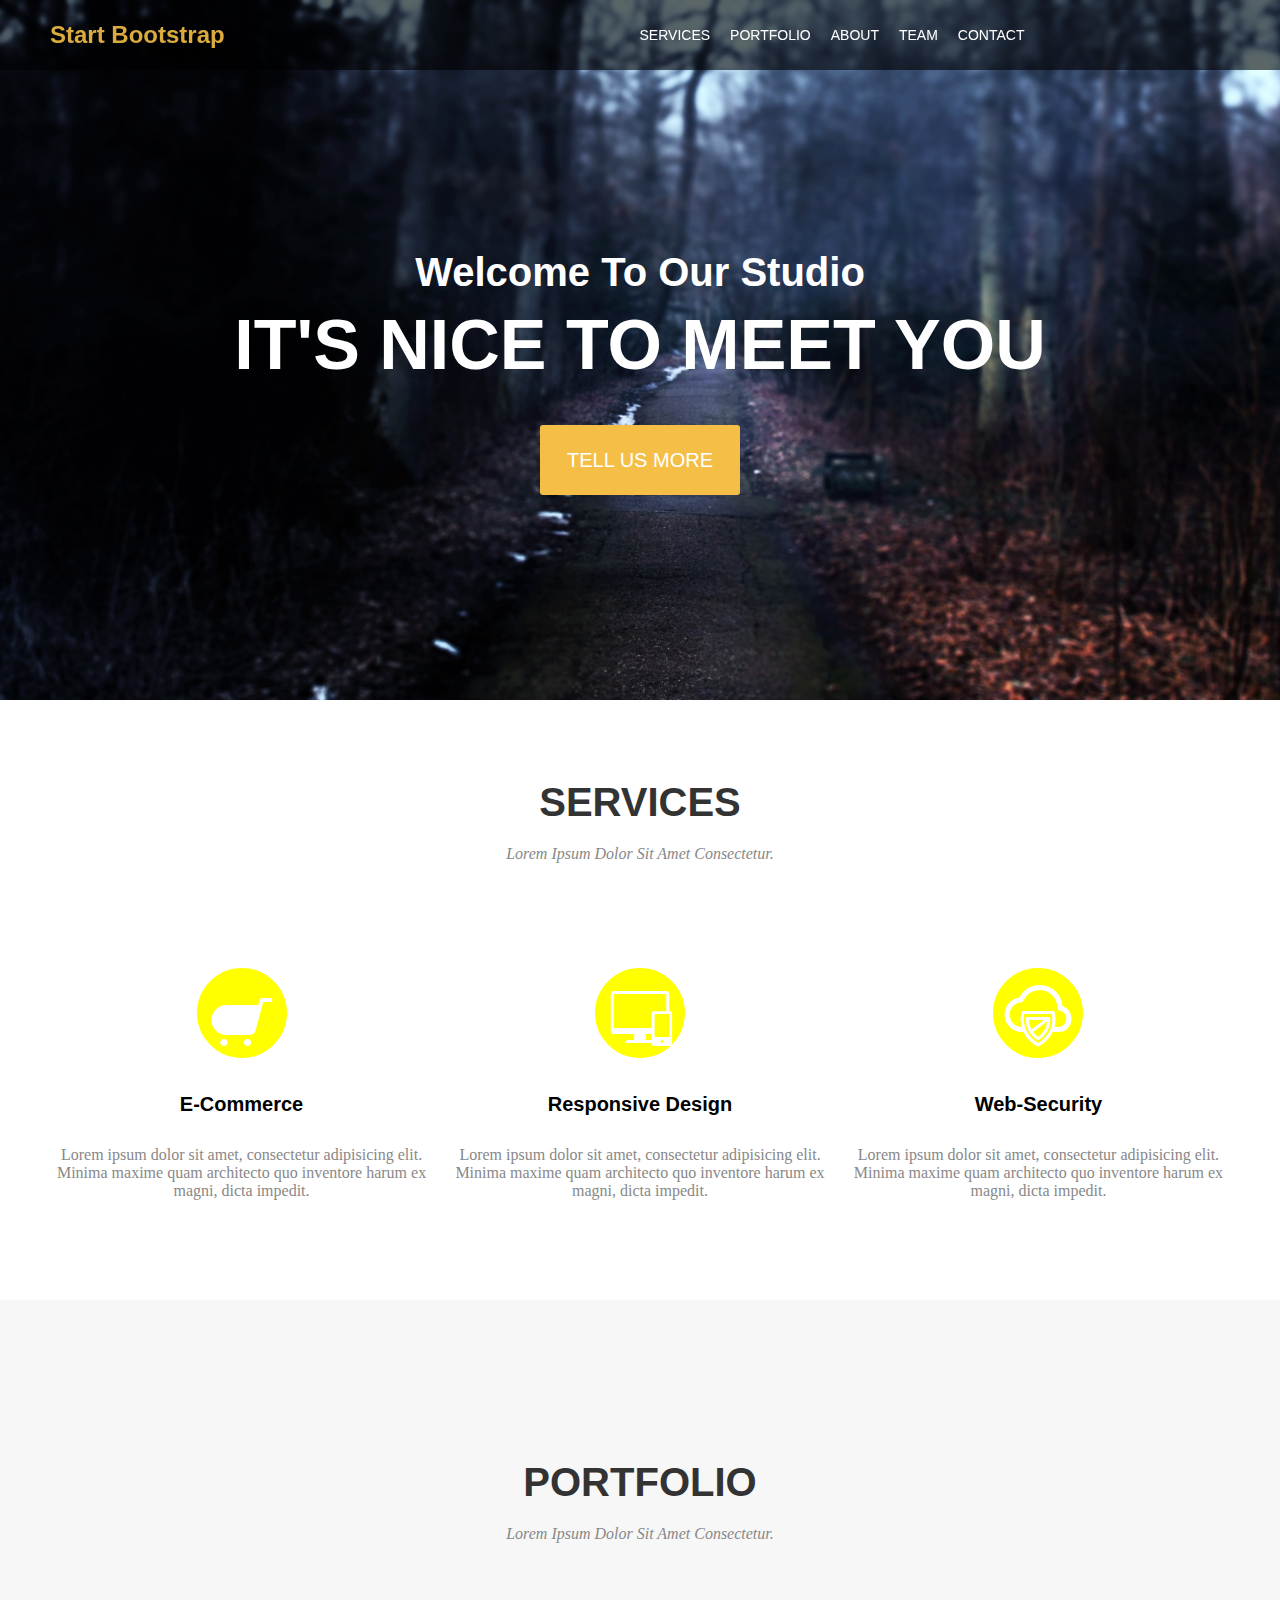
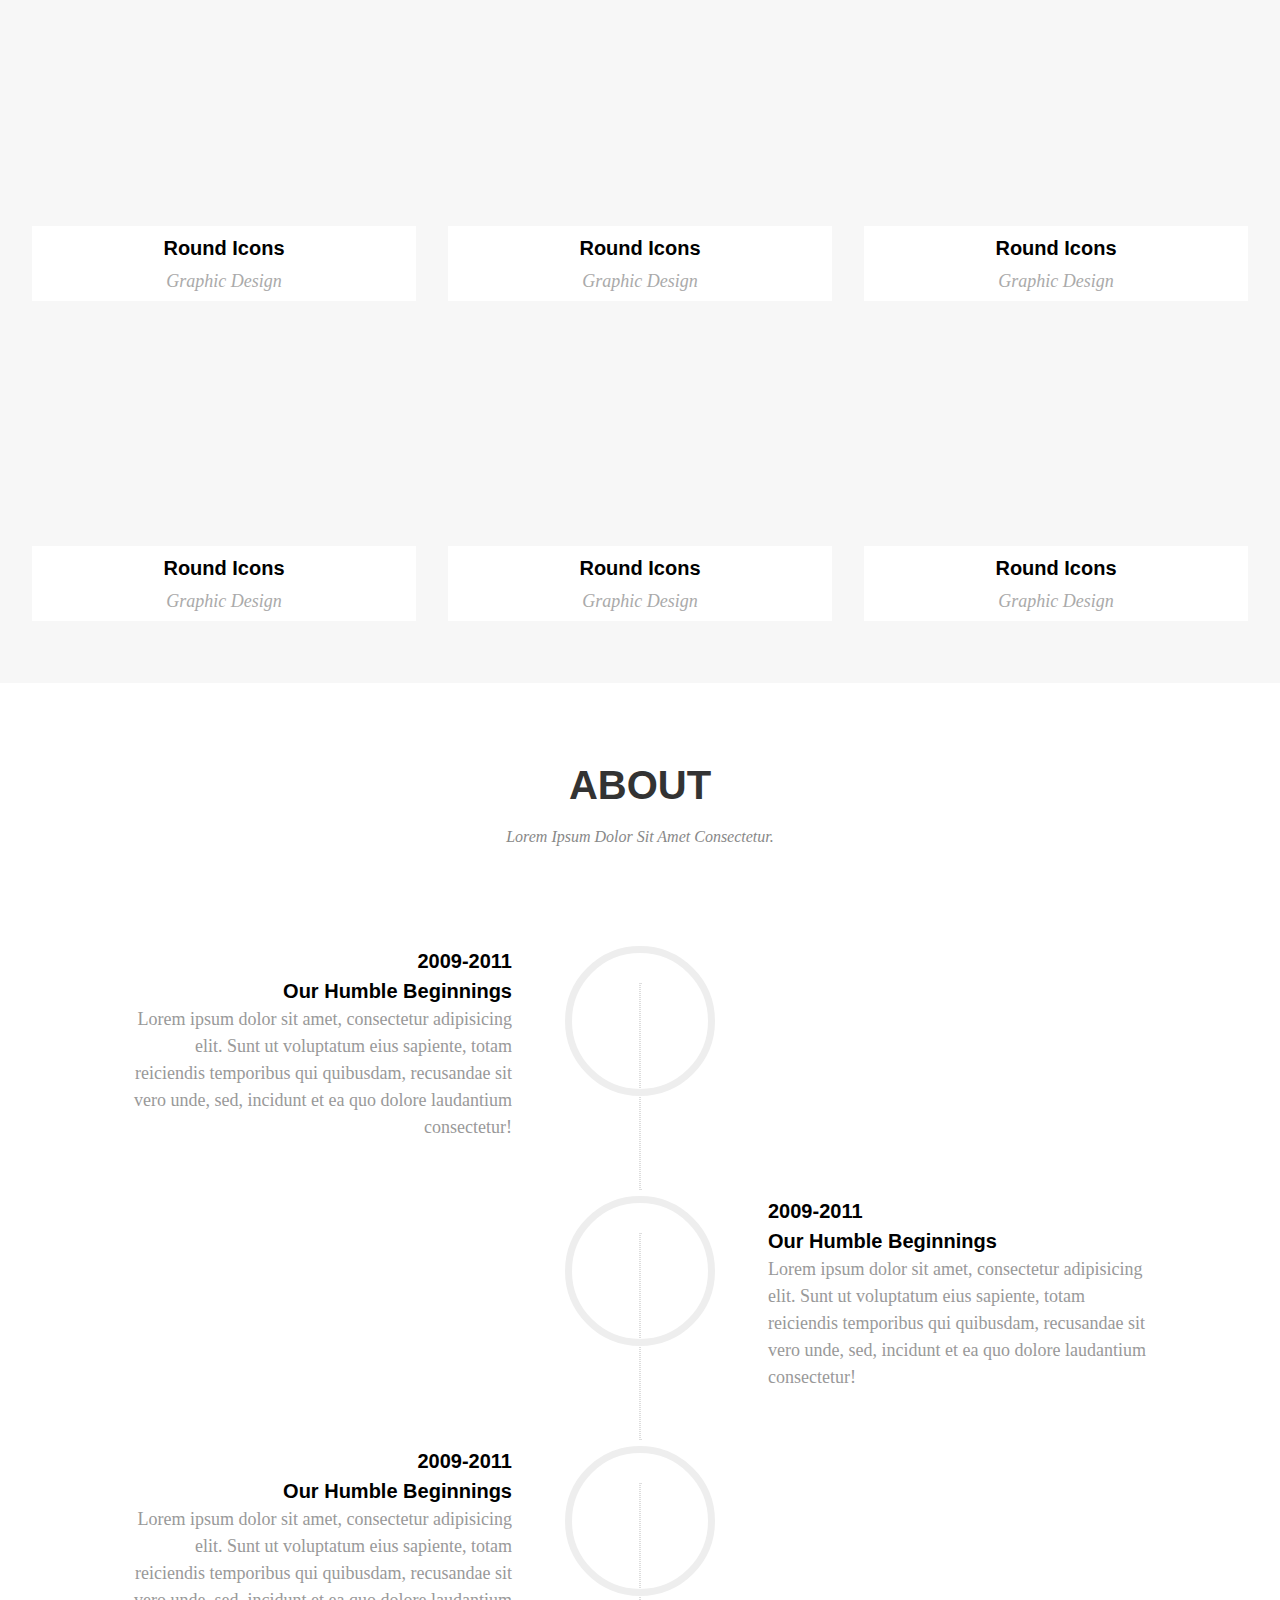
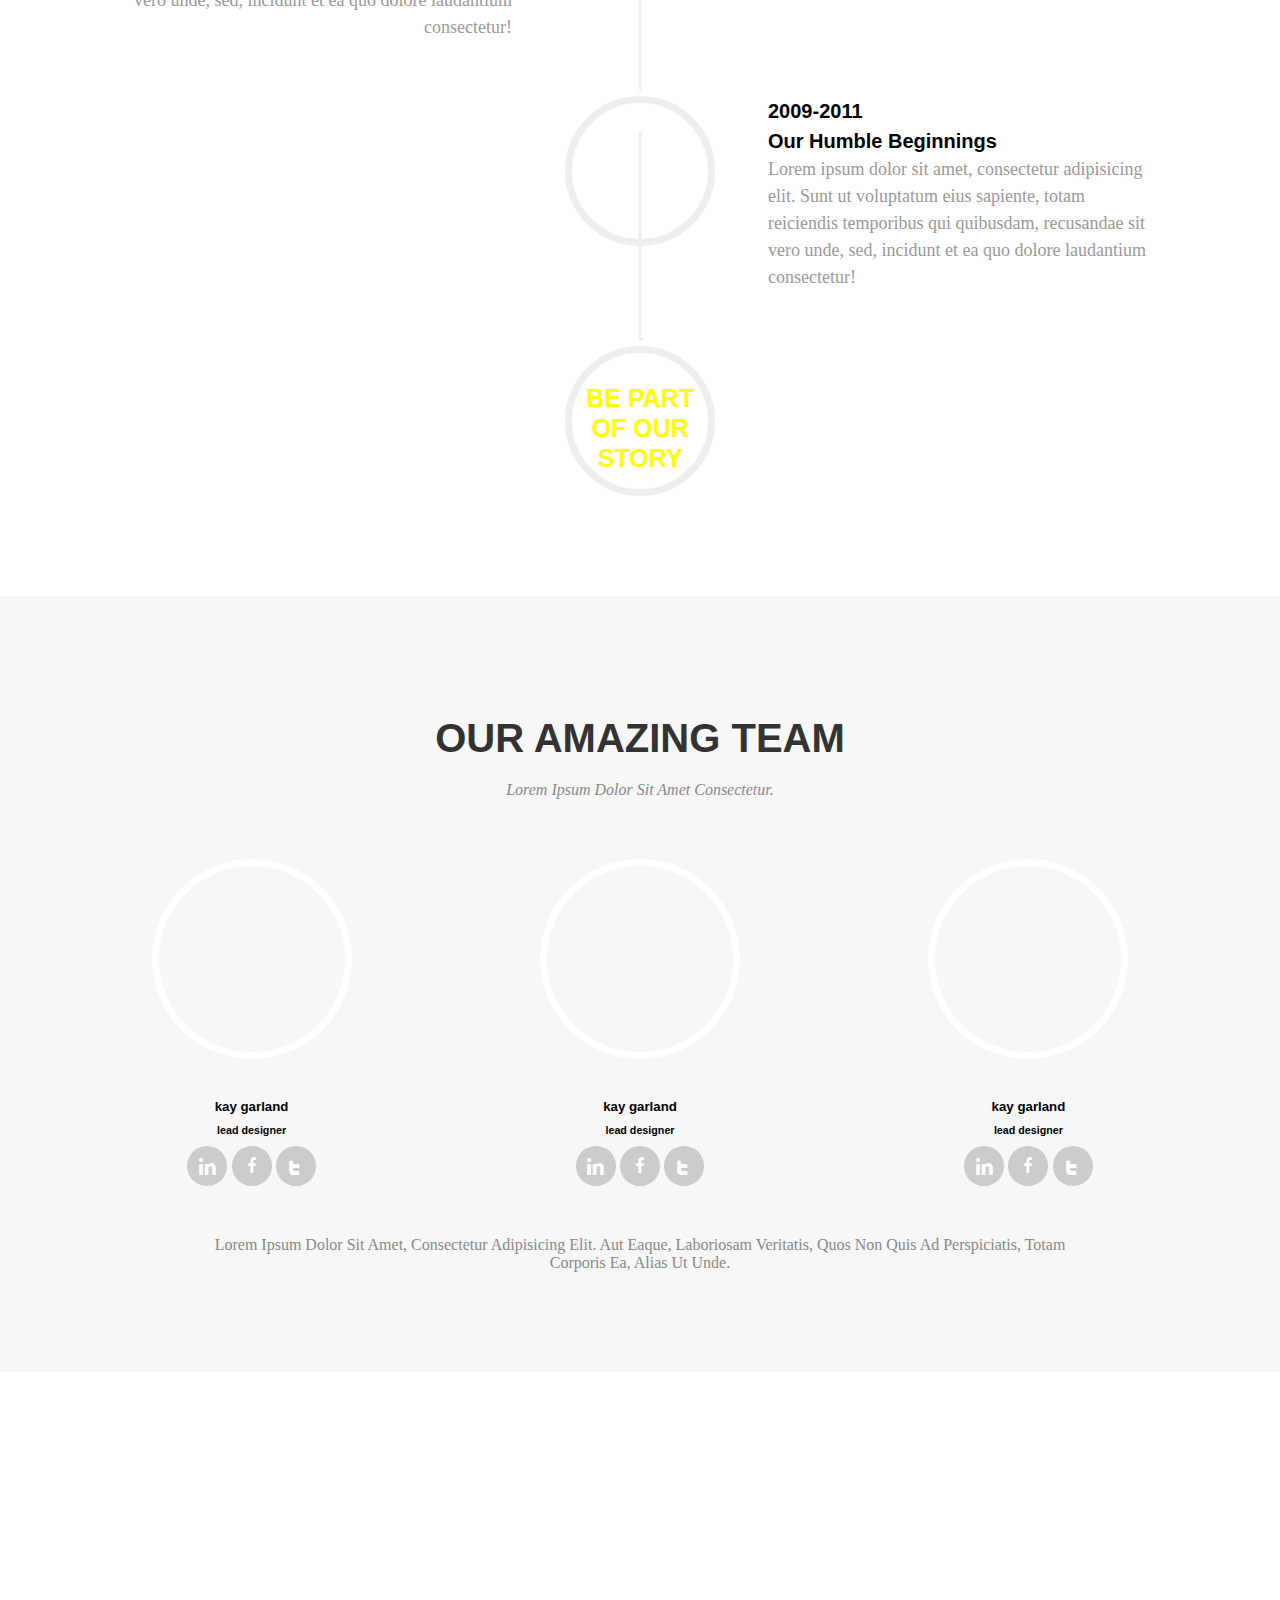
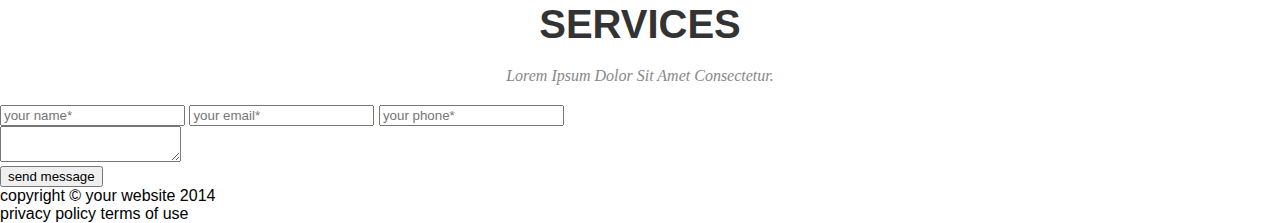
==== tasks/enterprise.html @ 8d8ec429 "portfolio" ====
<!DOCTYPE html>
<html>
<head>
  <meta charset="utf-8">
  <title>Enterprise practise</title>
  <link rel="stylesheet" type="text/css" href="enterprise.css">
  <link rel="stylesheet" type="text/css" href="font-icon/iconfont.css">
</head>
<body>
	<div id="wrap">
		<nav>
			<h3>Start Bootstrap</h3>
			<ul>
				<li><a href="#">services</a></li>
				<li><a href="#">portfolio</a></li>
				<li><a href="#">about</a></li>
				<li><a href="#">team</a></li>
				<li><a href="#">contact</a></li>
			</ul>
		</nav>
		<section class="banner">
			<h3>welcome to our studio</h3>
			<h2>it's nice to meet you</h2>
			<button>tell us more</button>
		</section>
		<section class="service">
			<h2>services</h2>
			<h5>Lorem ipsum dolor sit amet consectetur.</h5>
			<ul>
				<li class="e-commerce">
					<div class="icon"> <i class="iconfont icon-gouwu"></i> </div>
					<h4>e-commerce</h4>
					<p>Lorem ipsum dolor sit amet, consectetur adipisicing elit. Minima maxime quam architecto quo inventore harum ex magni, dicta impedit.</p>
				</li>
				<li class="responsive">
					<div class="icon"> <i class="iconfont icon-xiangyingshi"></i> </div>
					<h4>responsive design</h4>
					<p>Lorem ipsum dolor sit amet, consectetur adipisicing elit. Minima maxime quam architecto quo inventore harum ex magni, dicta impedit.</p>
				</li>
				<li class="security">
					<div class="icon"> <i class="iconfont icon-wangluoanquan"></i> </div>
					<h4>web-security</h4>
					<p>Lorem ipsum dolor sit amet, consectetur adipisicing elit. Minima maxime quam architecto quo inventore harum ex magni, dicta impedit.</p>
				</li>
			</ul>
		</section>
		<section class="portfolio clearfix">
			<h2>portfolio</h2>
			<h5>Lorem ipsum dolor sit amet consectetur.</h5>
			<ul class="show">
				<li>
					<div class="portfolio-cover"><span>+</span></div>
					<img src="">
					<h5>round icons</h5>
					<p>graphic design</p>
				</li>
				<li>
					<div class="portfolio-cover">+</div>
					<img src="">
					<h5>round icons</h5>
					<p>graphic design</p>
				</li>
				<li>
					<div class="portfolio-cover">+</div>
					<img src="">
					<h5>round icons</h5>
					<p>graphic design</p>
				</li>
				<li>
					<div class="portfolio-cover">+</div>
					<img src="">
					<h5>round icons</h5>
					<p>graphic design</p>
				</li>
				<li>
					<div class="portfolio-cover">+</div>
					<img src="">
					<h5>round icons</h5>
					<p>graphic design</p>
				</li>
				<li>
					<div class="portfolio-cover">+</div>
					<img src="">
					<h5>round icons</h5>
					<p>graphic design</p>
				</li>
			</ul>
		</section>
		<section class="about">
			<h2>about</h2>
			<h5>Lorem ipsum dolor sit amet consectetur.</h5>
			<ul>
				<li>
					<div class="picture"></div>
					<article>
						<h5>2009-2011<br>our humble beginnings</h5>
						<p>Lorem ipsum dolor sit amet, consectetur adipisicing elit. Sunt ut voluptatum eius sapiente, totam reiciendis temporibus qui quibusdam, recusandae sit vero unde, sed, incidunt et ea quo dolore laudantium consectetur!</p>
					</article>
				</li>
				<li>
					<div class="picture"></div>
					<article>
						<h5>2009-2011<br>our humble beginnings</h5>
						<p>Lorem ipsum dolor sit amet, consectetur adipisicing elit. Sunt ut voluptatum eius sapiente, totam reiciendis temporibus qui quibusdam, recusandae sit vero unde, sed, incidunt et ea quo dolore laudantium consectetur!</p>
					</article>
				</li>
				<li>
					<div class="picture"></div>
					<article>
						<h5>2009-2011<br>our humble beginnings</h5>
						<p>Lorem ipsum dolor sit amet, consectetur adipisicing elit. Sunt ut voluptatum eius sapiente, totam reiciendis temporibus qui quibusdam, recusandae sit vero unde, sed, incidunt et ea quo dolore laudantium consectetur!</p>
					</article>
				</li>
				<li>
					<div class="picture"></div>
					<article>
						<h5>2009-2011<br>our humble beginnings</h5>
						<p>Lorem ipsum dolor sit amet, consectetur adipisicing elit. Sunt ut voluptatum eius sapiente, totam reiciendis temporibus qui quibusdam, recusandae sit vero unde, sed, incidunt et ea quo dolore laudantium consectetur!</p>
					</article>
				</li>
				<li>
					<div class="picture"></div>
				</li>
			</ul>
		</section>
		<section class="team">
			<h2>our amazing team</h2>
			<h5>Lorem ipsum dolor sit amet consectetur.</h5>
			<ul>
				<li>
					<div class="team-pic"></div>
					<h5>kay garland</h5>
					<h6>lead designer</h6>
					<ul>
						<li><i class="iconfont icon-linkedin"></i></li>
						<li><i class="iconfont icon-facebook"></i></li>
						<li><i class="iconfont icon-twitter"></i></li>
					</ul>
				</li>
				<li>
					<div class="team-pic"></div>
					<h5>kay garland</h5>
					<h6>lead designer</h6>
					<ul>
						<li><i class="iconfont icon-linkedin"></i></li>
						<li><i class="iconfont icon-facebook"></i></li>
						<li><i class="iconfont icon-twitter"></i></li>
					</ul>
				</li>
				<li>
					<div class="team-pic"></div>
					<h5>kay garland</h5>
					<h6>lead designer</h6>
					<ul>
						<li><i class="iconfont icon-linkedin"></i></li>
						<li><i class="iconfont icon-facebook"></i></li>
						<li><i class="iconfont icon-twitter"></i></li>
					</ul>
				</li>
			</ul>
			<p>Lorem ipsum dolor sit amet, consectetur adipisicing elit. Aut eaque, laboriosam veritatis, quos non quis ad perspiciatis, totam corporis ea, alias ut unde.</p>
		</section>
		<section class="company">
			<ul>
				<a href="#"></a>
				<a href="#"></a>
				<a href="#"></a>
				<a href="#"></a>
			</ul>
		</section>
		<section class="contact">
			<h2>services</h2>
			<h5>Lorem ipsum dolor sit amet consectetur.</h5>
			<form action="#" method="post">
				<div class="info">
					<input type="text" name="name" placeholder="your name*">
					<input type="text" name="email" placeholder="your email*">
					<input type="text" name="phone" placeholder="your phone*">
				</div>
				<div class="message">
					<textarea name="message" rows="" column=""></textarea>
				</div>
				<input type="submit" name="submit" value="send message">
			</form>
		</section>
		<footer>
			<ul>
				<li>copyright © your website 2014</li>
				<li>
					<ul>
						<li> <i></i> </li>
						<li> <i></i> </li>
						<li> <i></i> </li>
					</ul>
				</li>
				<li>privacy policy terms of use</li>
			</ul>
		</footer>
	</div>
</body>
</html>
---- tasks/enterprise.css ----
html,body,h1,h2,h3,h4,h5,h6,p,ul,ol,li {
	margin: 0;
	padding: 0;
	font-family: din,interstate,'Akzidenz Grotesk',arial;
}
ul,ol,li {
	list-style: none;
}
* {
	box-sizing: border-box;
}
*::selection {
	background: #fed136;
}
a {
	text-decoration: none;
}
.clearfix:after {
	content: "";
	display: block;
	clear: both;
}
#wrap {
	overflow: auto;
	min-width: 800px;
	width: 100%;
}
nav {
	position: fixed;
	z-index: 10;
	top: 0;
	left: 0;
	width: 100%;
	height: 70px;
	background: rgba(0,0,0,0.6);
}
nav:after {
	content: '';
	display: block;
	clear: both;
}
nav>ul>li {
	display: inline-block;
	margin: 0 10px;
	line-height: 70px;
	font-size: 14px;
	color: white;
	text-transform: uppercase;
}
nav>ul>li>a {
	color: white;
}
nav>ul>li>a:hover {
	color: yellow;
}
nav>h3 {
	width: 30%;
	float: left;
	padding-left: 50px;
	font-size: 24px;
	line-height: 70px;
	color: #ffb615;
	cursor: pointer;
}
nav>h3:hover {
	color: #dcab3e;
}
nav>ul {
	float: right;
	width: 70%;
	font-size: 0;
	text-align: center;
}
.banner {
	overflow: hidden;
	text-align: center;
	height: 700px;
	background: black url(images/banner.jpg) no-repeat;
	background-size: cover;
}
section>h3 {
	margin-left: auto;
	margin-right: auto;
	font-size: 40px;
	text-align: center;
}
.banner>h3 {
	margin-top: 250px;
	color: white;
	text-transform: capitalize;
}
.banner>h2 {
	margin: 10px auto;
	color: white;
	font-size: 70px;
	text-align: center;
	text-transform: uppercase;
}
.banner>button {
	text-align: center;
	background: #f5bf47;
	width: 200px;
	height: 70px;
	margin-top: 30px;
	font-size: 20px;
	text-transform: uppercase;
	color: white;
	border: 1px solid transparent;
	border-radius: 3px;
	outline: none;
	cursor: pointer;
}
.banner>button:hover {
	background: #dcab3e;
}
.service {
	padding: 50px;
}
section>h2 {
	color: #333;
	margin: 80px auto 0;
	text-transform: uppercase;
	text-align: center;
	font-size: 40px;
	font-weight: bolder;
}
section>h5 {
	color: #888;
	margin: 20px auto;
	text-transform: capitalize;
	text-align: center;
	font-size: 16px;
	font-weight: normal;
	font-style: italic;
	font-family: Charter,serif;
}
.service {
	padding: 0 0 80px 0;
}
.service>ul {
	margin-top: 100px;
	text-align: center;
}
.service>ul>li {
	display: inline-block;
	width: 30%;
	margin: 0 5px;
}
.service>ul>li>.icon {
	text-align: center;
	margin: 0 auto;
	width: 100px;
	height: 100px;
	border: 5px solid white;
	border-radius: 50%;
	background: yellow;
}
.service>ul i {
	color: white;
	font-size: 70px;
	line-height: 100px;
}
.service>ul h4 {
	margin: 30px auto;
	text-transform: capitalize;
	font-size: 20px;
}
.service>ul p {
	color: #888;
	margin: 20px auto;
	text-align: center;
	font-size: 16px;
	font-weight: normal;
	font-family: Charter,serif;
}
.portfolio {
	padding: 80px 0;
	background: #f7f7f7;
}
.portfolio>ul>li {
	float: left;
	width: 30%;
	margin: 20px 0 0 2.5%;
	height: 300px;
	background: url(http://i1.piimg.com/567571/091d223c789bf6eb.jpg);
	background-position: center center;
}
.portfolio>ul>li:nth-child(2) {
	background: url(http://p1.bpimg.com/567571/1f3a373304e924d3.jpg);
	background-position: center center;
}
.portfolio>ul>li:nth-child(3) {
	background: url(http://p1.bpimg.com/567571/71f2a4294dce3ac8.jpg);
	background-position: center center;
}
.portfolio>ul>li:nth-child(4) {
	background: url(http://p1.bpimg.com/567571/2958dcdd3696be39.jpg);
	background-position: center center;
}
.portfolio>ul>li:nth-child(5) {
	background: url(http://i1.piimg.com/567571/fe4974183e73fe0b.jpg);
	background-position: center center;
}
.portfolio>ul>li:nth-child(6) {
	background: url(http://p1.bpimg.com/567571/ca6c87d18aa2ff9b.jpg);
	background-position: center center;
}

.portfolio>ul h5 {
	clear: both;
}
.portfolio .portfolio-cover {
	width: 100%;
	height: 75%;
	background: rgba(254,209,54,0);
	color: transparent;
	font-size: 100px;
	text-align: center;
	line-height: 225px;
	cursor: pointer;
	transition: .5s all ease;
}
.portfolio>ul>li>h5 {
	font-size: 20px;
	height: 15%;
	line-height: 45px;
	text-transform: capitalize;
	font-weight: bold;
	text-align: center;
	background: white;
}
.portfolio>ul>li>p {
	height: 10%;
	text-align: center;
	color: #aaa;
	font-family: serif;
	font-size: 18px;
	font-style: italic;
	text-transform: capitalize;
	background: white;
}
.portfolio .portfolio-cover:hover {
	background: rgba(254,209,54,.9);
	color: white;
}
.about>ul>li>.picture {
	padding: 30px 0;
	text-align: center;
	width: 150px;
	height: 150px;
	margin: 0 auto;
	background: url(http://i1.piimg.com/567571/3085c9740f2caed6.jpg);
	background-position: center center;
	border: 7px solid #eee;
	border-radius: 50%;
}
.about>ul>li>.picture:after {
	position: relative;
	content: "";
	display: inline-block;
	width: 0;
	z-index: -1;
	height: 270%;
	border: 1px dotted #ddd;
}
.about>ul>li:last-child>.picture:after {
	content: "be part of our story";
	display: inline-block;
	text-transform: uppercase;
	font-size: 25px;
	font-weight: bold;
	line-height: 30px;
	color: yellow;
	width: 100%;
	z-index: 9;
	height: 100%;
	border: none;
}
.about>ul>li {
	position: relative;
	margin: 100px 0;
}
.about>ul>li:nth-child(2n)>article {
	position: absolute;
	width: 30%;
	top: 0;
	left: 60%;
}
.about>ul>li:nth-child(2n) {
	text-align: left;
}
.about>ul>li>article>h5 {
	font-size: 20px;
	line-height: 1.5;
	text-transform: capitalize;
}
.about>ul>li>article>p {
	font-size: 18px;
	line-height: 1.5;
	color: #999;
	font-family: serif;
}
.about>ul>li:nth-child(2n-1) {
	text-align: right;
}
.about>ul>li:nth-child(2n-1)>article {
	position: absolute;
	width: 30%;
	top: 0;
	right: 60%;
}
.team {
	overflow: hidden;
	background: #f7f7f7;
	padding-top: 40px;
	text-align: center;
}
.team>ul>li>h5,
.team>ul>li>h6,
.team>ul>li>ul {
	margin: 10px auto;
	text-align: center;
}
.team>ul>li>ul>li {
	display: inline-block;
	color: white;
	width: 40px;
	height: 40px;
	background: #ccc;
	border-radius: 50%;
	font-size: 20px;
	line-height: 40px;
	cursor: pointer;
	transition: .2s all ease;
}
.team>ul>li>ul>li:hover {	
	background: yellow;
}
.team>ul>li {
	display: inline-block;
	width: 30%;
}
.team-pic {
	margin: 40px auto;
	background: url(http://p1.bpimg.com/567571/6270a37fd17c8a31.jpg);
	background-position: center top;
	background-size: contain;
	width: 200px;
	height: 200px;
	border-radius: 50%;
	border: 7px solid white;
}
.team>p {
	width: 70%;
	margin:40px auto 100px auto;
	color: #888;
	text-transform: capitalize;
	text-align: center;
	font-size: 16px;
	font-weight: normal;
	font-family: Charter,serif;
}
.company>ul {
	margin-top: 20px;
	text-align: center;
	font-size: 0;
}
.company a {
	display: inline-block;
	margin: 0 10px;
	width: 20%;
	height: 130px;
	opacity: 0.4;
	transition: .3s all ease;
}
.company a:hover {
	opacity: 0.8;
}
.company a:nth-child(1) {
	background: url(http://p1.bpimg.com/567571/efe3173a964461db.png);
	background-position: center center;
	background-size: cover;
}
.company a:nth-child(2) {
	background: url(http://i1.piimg.com/567571/adce980d40483200.png);
	background-position: center center;
	background-size: cover;
}
.company a:nth-child(3) {
	background: url(http://i1.piimg.com/567571/49dcd33dbef723aa.png);
	background-position: center center;
	background-size: cover;
}
.company a:nth-child(4) {
	background: url(http://i1.piimg.com/567571/182e4636ac100978.png);
	background-position: center center;
	background-size: cover;
}
---- tasks/font-icon/iconfont.css ----
@font-face {font-family: "iconfont";
  src: url('iconfont.eot?t=1487499592651'); /* IE9*/
  src: url('iconfont.eot?t=1487499592651#iefix') format('embedded-opentype'), /* IE6-IE8 */
  url('iconfont.woff?t=1487499592651') format('woff'), /* chrome, firefox */
  url('iconfont.ttf?t=1487499592651') format('truetype'), /* chrome, firefox, opera, Safari, Android, iOS 4.2+*/
  url('iconfont.svg?t=1487499592651#iconfont') format('svg'); /* iOS 4.1- */
}

.iconfont {
  font-family:"iconfont" !important;
  font-size:16px;
  font-style:normal;
  -webkit-font-smoothing: antialiased;
  -moz-osx-font-smoothing: grayscale;
}

.icon-twitter:before { content: "\e618"; }

.icon-gouwu:before { content: "\e66d"; }

.icon-wangluoanquan:before { content: "\e788"; }

.icon-facebook:before { content: "\e6e0"; }

.icon-linkedin:before { content: "\e784"; }

.icon-xiangyingshi:before { content: "\e62b"; }
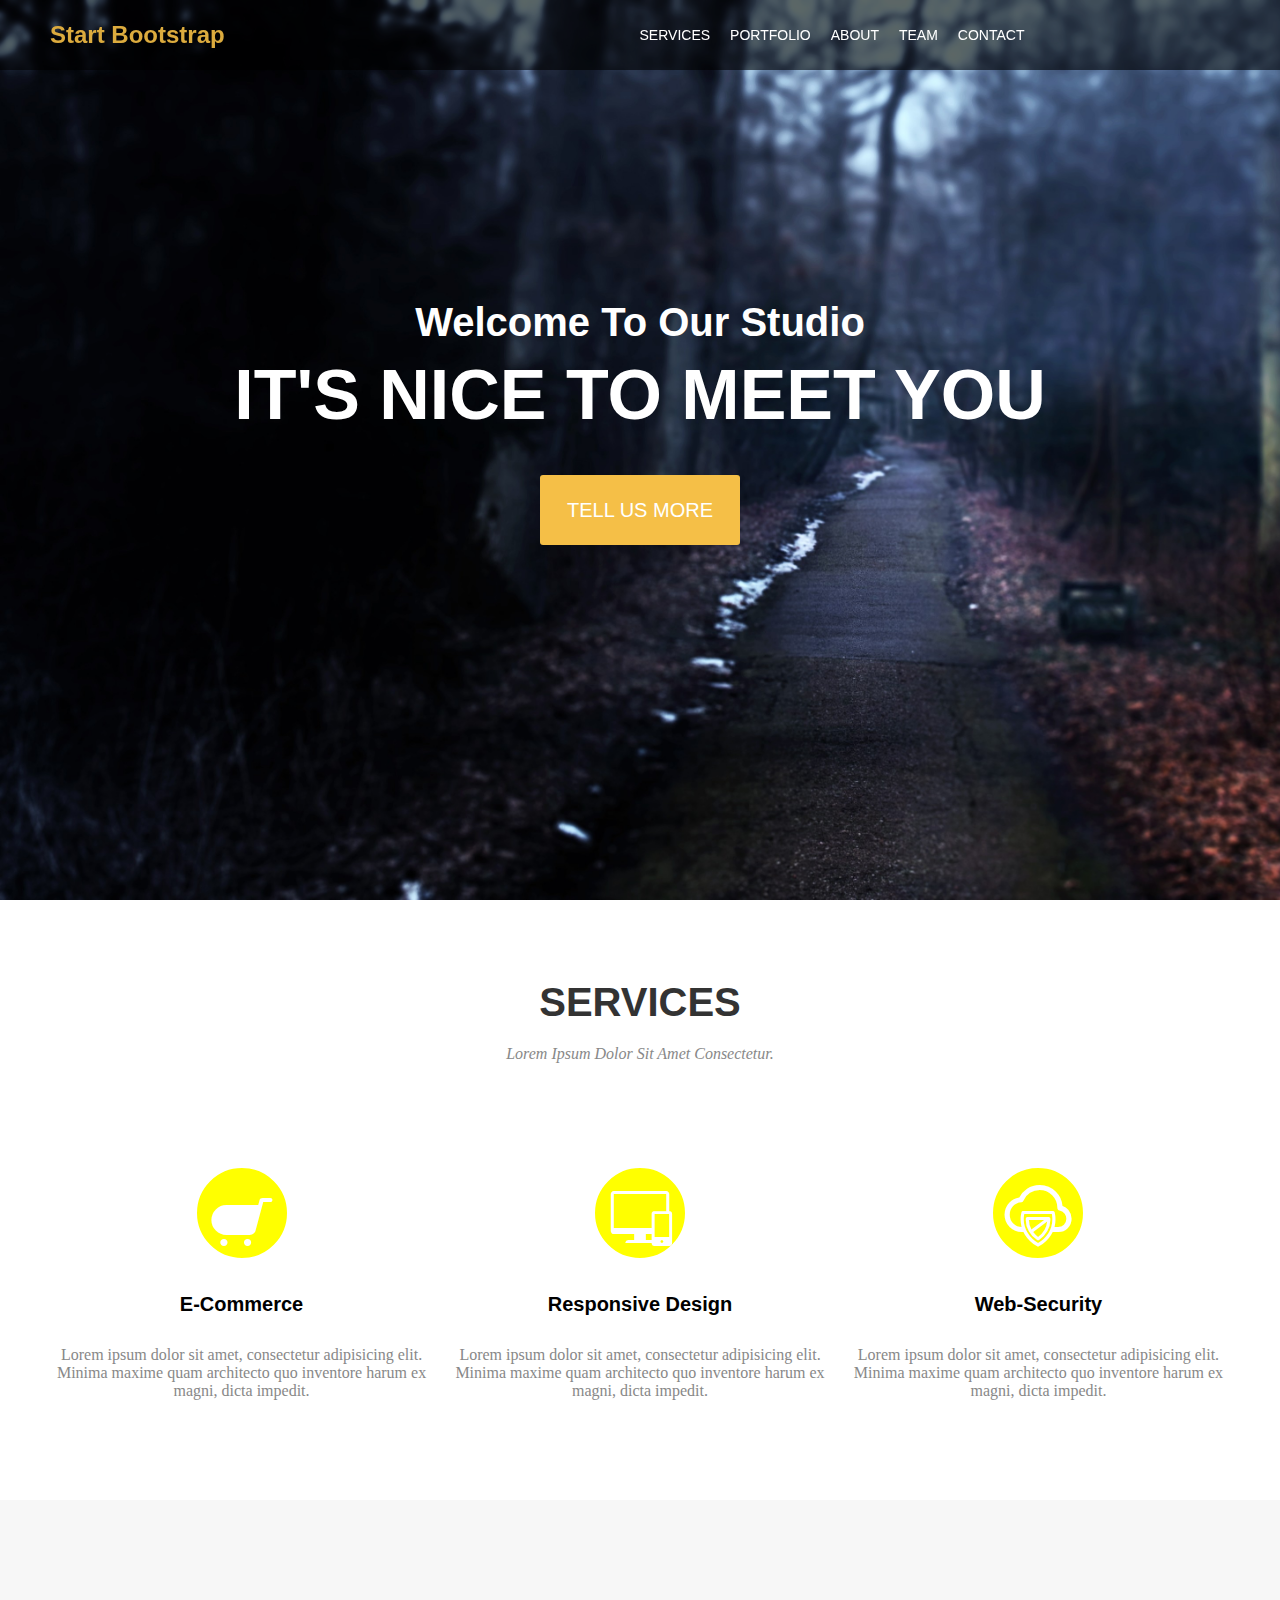
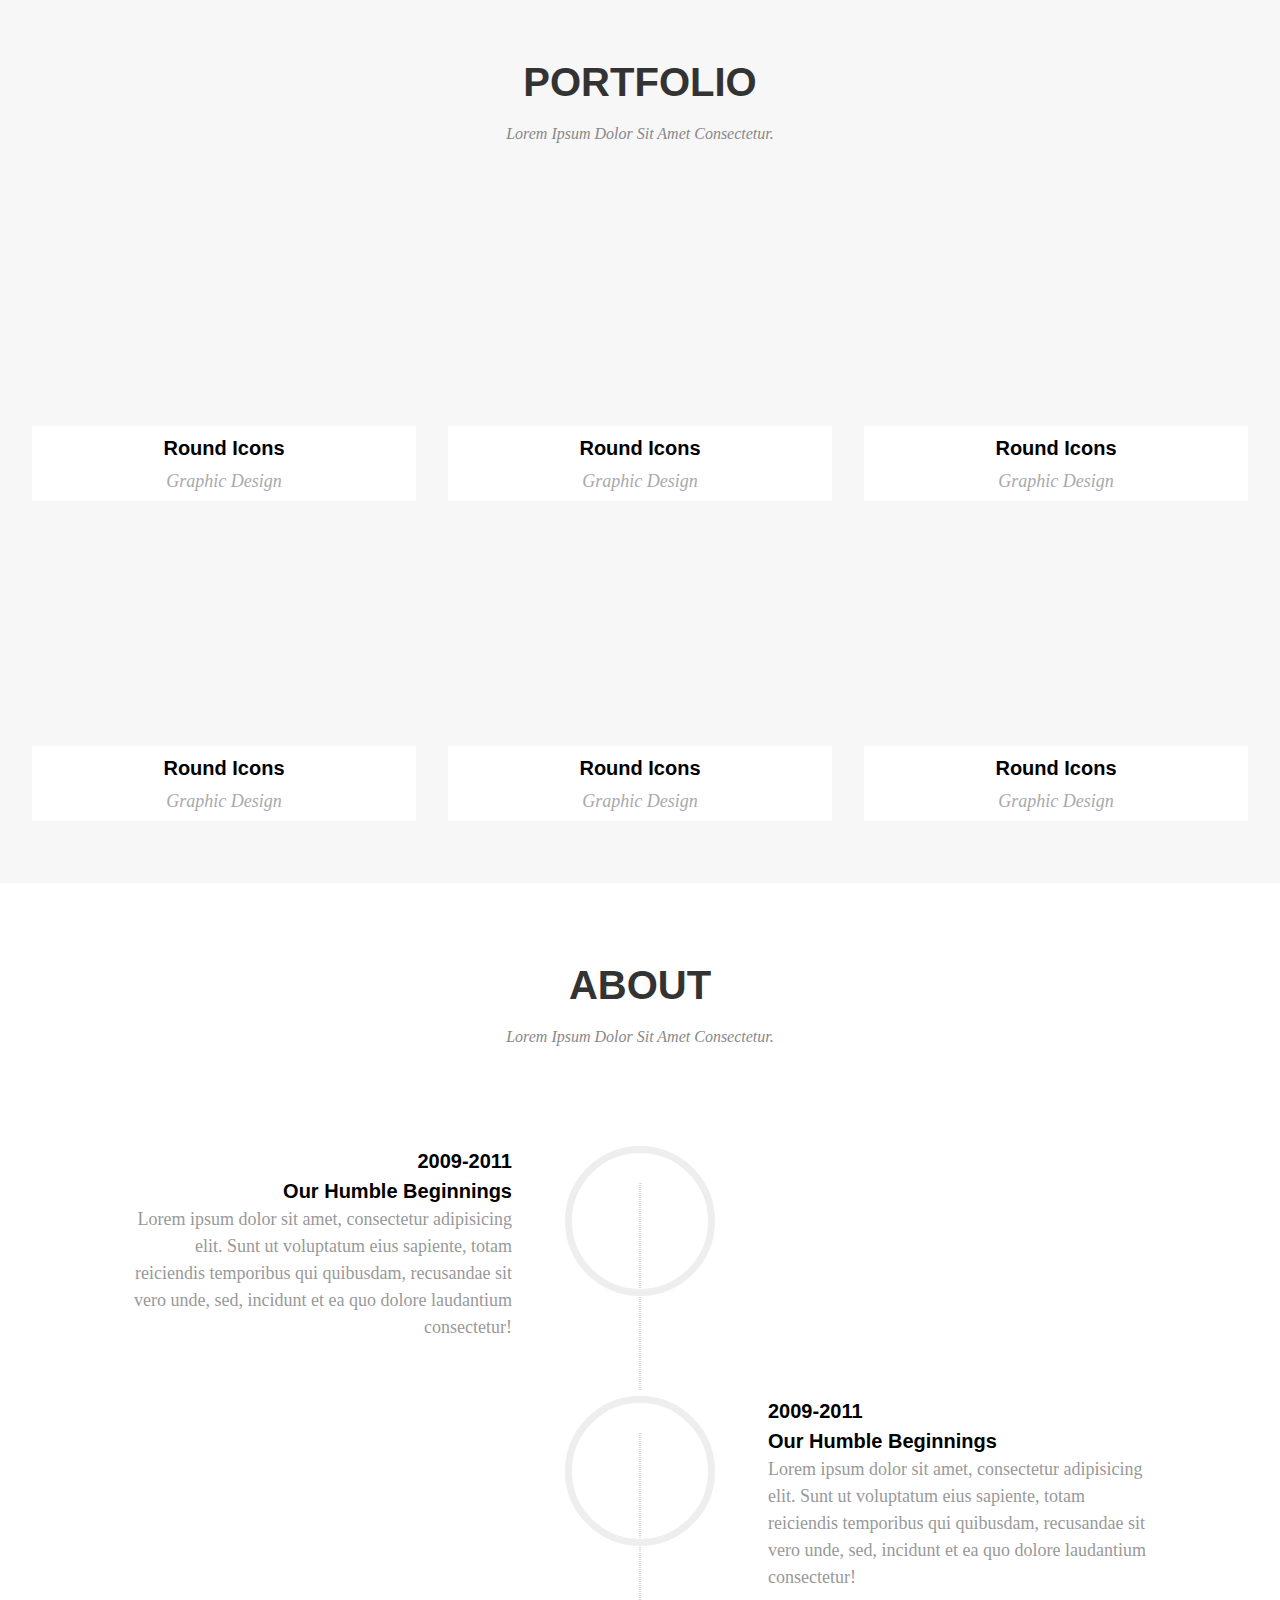
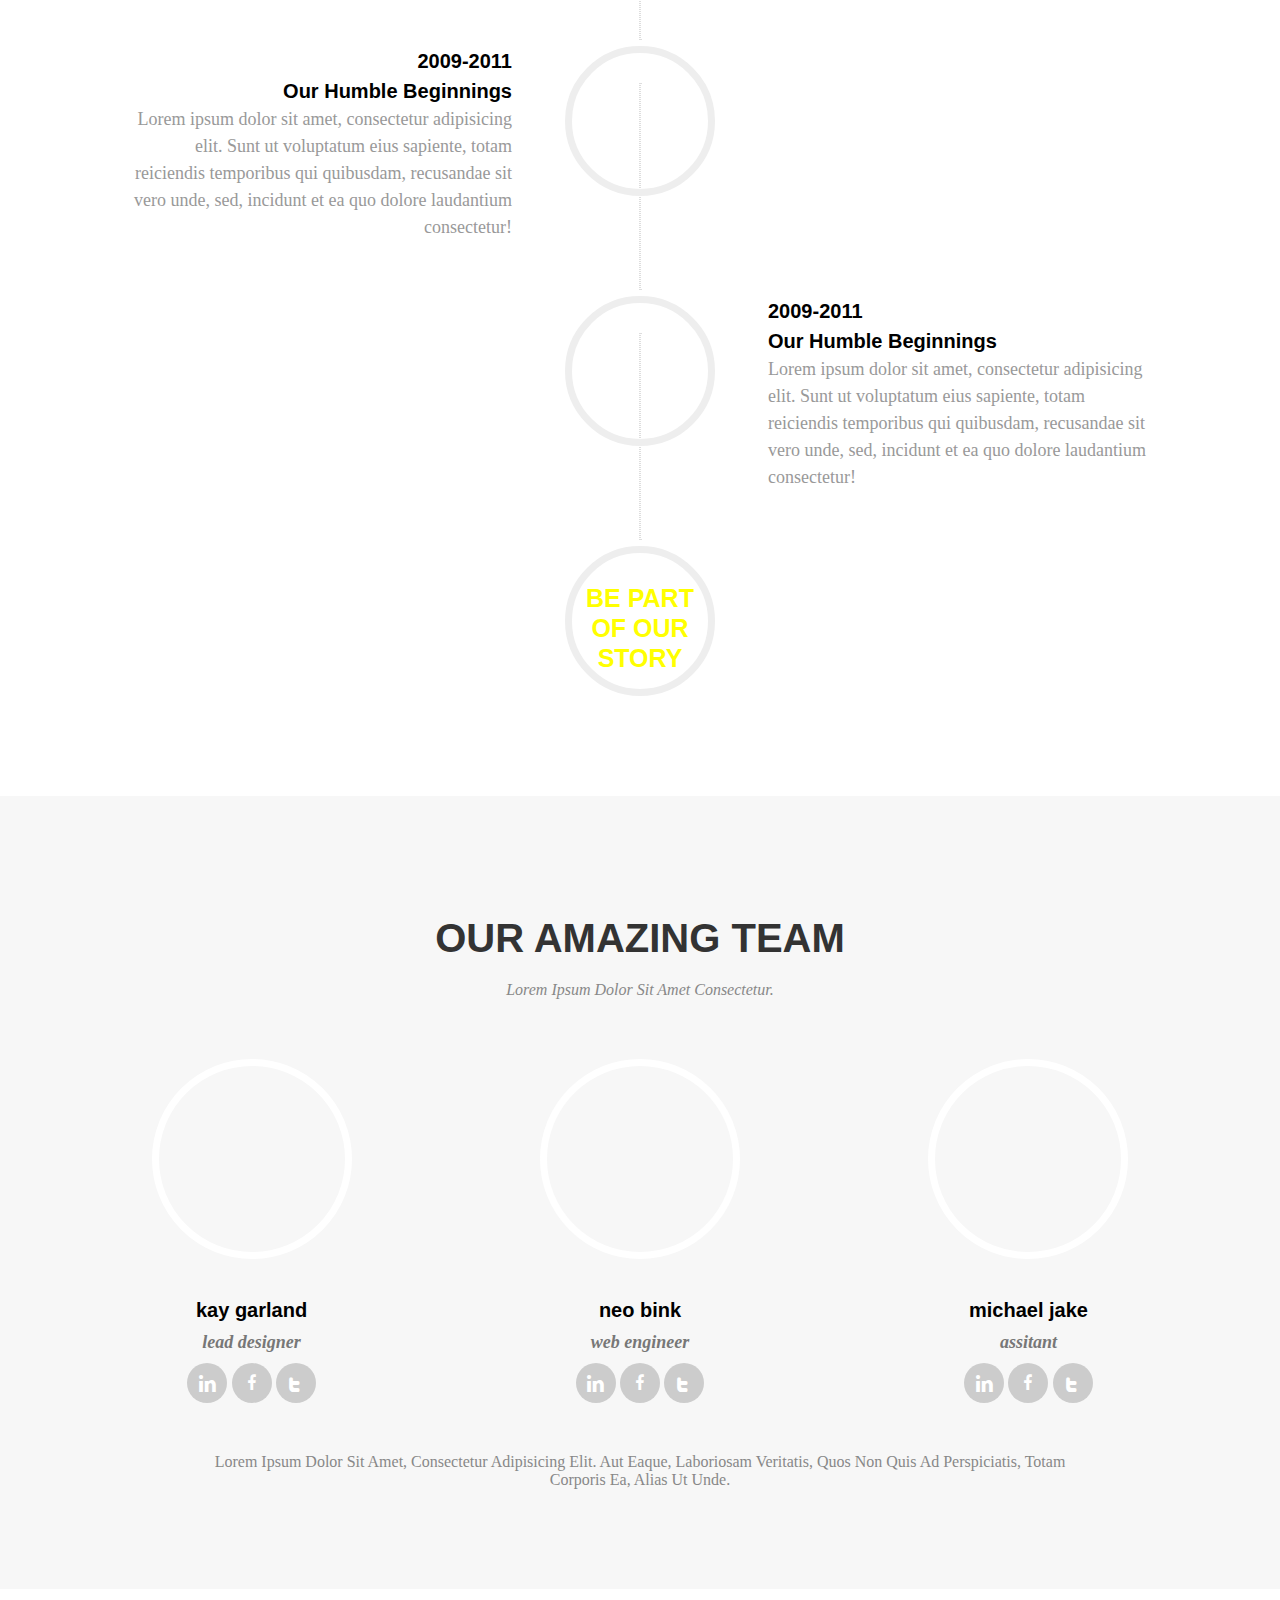
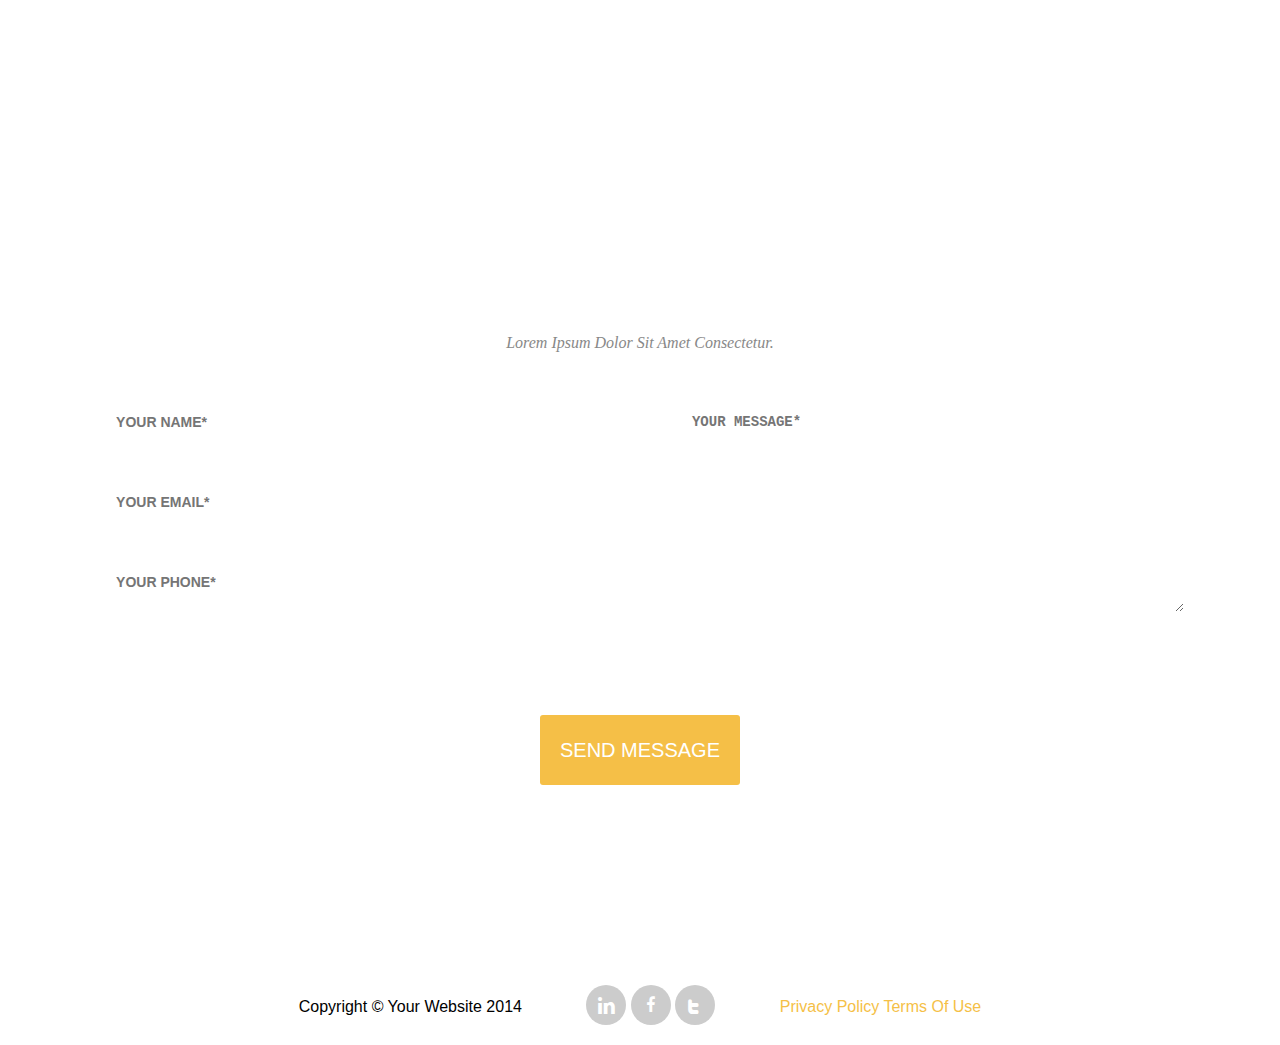
==== commit 9035a246: "enterprise html and css" ====
--- a/tasks/enterprise.html
+++ b/tasks/enterprise.html
@@ -131,7 +131,7 @@
 					<div class="team-pic"></div>
 					<h5>kay garland</h5>
 					<h6>lead designer</h6>
-					<ul>
+					<ul class="icon">
 						<li><i class="iconfont icon-linkedin"></i></li>
 						<li><i class="iconfont icon-facebook"></i></li>
 						<li><i class="iconfont icon-twitter"></i></li>
@@ -139,9 +139,9 @@
 				</li>
 				<li>
 					<div class="team-pic"></div>
-					<h5>kay garland</h5>
-					<h6>lead designer</h6>
-					<ul>
+					<h5>neo bink</h5>
+					<h6>web engineer</h6>
+					<ul class="icon">
 						<li><i class="iconfont icon-linkedin"></i></li>
 						<li><i class="iconfont icon-facebook"></i></li>
 						<li><i class="iconfont icon-twitter"></i></li>
@@ -149,9 +149,9 @@
 				</li>
 				<li>
 					<div class="team-pic"></div>
-					<h5>kay garland</h5>
-					<h6>lead designer</h6>
-					<ul>
+					<h5>michael jake</h5>
+					<h6>assitant</h6>
+					<ul class="icon">
 						<li><i class="iconfont icon-linkedin"></i></li>
 						<li><i class="iconfont icon-facebook"></i></li>
 						<li><i class="iconfont icon-twitter"></i></li>
@@ -169,7 +169,7 @@
 			</ul>
 		</section>
 		<section class="contact">
-			<h2>services</h2>
+			<h2>contact us</h2>
 			<h5>Lorem ipsum dolor sit amet consectetur.</h5>
 			<form action="#" method="post">
 				<div class="info">
@@ -178,7 +178,7 @@
 					<input type="text" name="phone" placeholder="your phone*">
 				</div>
 				<div class="message">
-					<textarea name="message" rows="" column=""></textarea>
+					<textarea name="message" rows="" column="" placeholder="your message*"></textarea>
 				</div>
 				<input type="submit" name="submit" value="send message">
 			</form>
@@ -187,13 +187,13 @@
 			<ul>
 				<li>copyright © your website 2014</li>
 				<li>
-					<ul>
-						<li> <i></i> </li>
-						<li> <i></i> </li>
-						<li> <i></i> </li>
-					</ul>
-				</li>
-				<li>privacy policy terms of use</li>
+					<ul class="icon">
+						<li><i class="iconfont icon-linkedin"></i></li>
+						<li><i class="iconfont icon-facebook"></i></li>
+						<li><i class="iconfont icon-twitter"></i></li>
+					</ul>
+				</li>
+				<li><a href="">privacy policy</a> <a href="">terms of use</a></li>
 			</ul>
 		</footer>
 	</div>
--- a/tasks/enterprise.css
+++ b/tasks/enterprise.css
@@ -23,7 +23,6 @@
 #wrap {
 	overflow: auto;
 	min-width: 800px;
-	width: 100%;
 }
 nav {
 	position: fixed;
@@ -74,7 +73,7 @@
 .banner {
 	overflow: hidden;
 	text-align: center;
-	height: 700px;
+	height: 100vh;
 	background: black url(images/banner.jpg) no-repeat;
 	background-size: cover;
 }
@@ -85,7 +84,7 @@
 	text-align: center;
 }
 .banner>h3 {
-	margin-top: 250px;
+	margin-top: 300px;
 	color: white;
 	text-transform: capitalize;
 }
@@ -321,7 +320,11 @@
 	margin: 10px auto;
 	text-align: center;
 }
-.team>ul>li>ul>li {
+ul.icon {
+	margin: 10px auto;
+	text-align: center;
+}
+ul.icon>li {
 	display: inline-block;
 	color: white;
 	width: 40px;
@@ -333,18 +336,30 @@
 	cursor: pointer;
 	transition: .2s all ease;
 }
-.team>ul>li>ul>li:hover {	
+ul.icon>li:hover {	
 	background: yellow;
 }
 .team>ul>li {
 	display: inline-block;
 	width: 30%;
 }
-.team-pic {
-	margin: 40px auto;
+.team>ul>li:nth-child(1)>.team-pic {
 	background: url(http://p1.bpimg.com/567571/6270a37fd17c8a31.jpg);
 	background-position: center top;
 	background-size: contain;
+}
+.team>ul>li:nth-child(2)>.team-pic {
+	background: url(http://p1.bqimg.com/567571/301d217ff8661ece.jpg);
+	background-position: center top;
+	background-size: contain;
+}
+.team>ul>li:nth-child(3)>.team-pic {
+	background: url(http://p1.bqimg.com/567571/18957e0a9b77ecb9.jpg);
+	background-position: center top;
+	background-size: contain;
+}
+.team-pic {
+	margin: 40px auto;
 	width: 200px;
 	height: 200px;
 	border-radius: 50%;
@@ -359,6 +374,18 @@
 	font-size: 16px;
 	font-weight: normal;
 	font-family: Charter,serif;
+}
+.team>ul h5 {
+	font-family: sans-serif;
+	font-size: 20px;
+	font-weight: bolder;
+}
+.team>ul h6 {
+	font-family: serif;
+	font-size: 20px;
+	color: #777;
+	font-style: italic;
+	font-size: 18px;
 }
 .company>ul {
 	margin-top: 20px;
@@ -396,4 +423,90 @@
 	background-position: center center;
 	background-size: cover;
 }
-
+.contact {
+	background: url(http://p1.bpimg.com/567571/170a3a9553ec2531.jpg) no-repeat;
+	background-size: cover;
+	background-position: center center;
+	padding: 50px 0 100px 0;
+}
+.contact>h2 {
+	color: white;
+}
+.contact>form {
+	font-size: 14px;
+	text-transform: uppercase;
+	font-weight: bold;
+	text-align: center;
+	margin: 0 auto;
+}
+.contact>form>div {
+	width: 40%;
+	display: inline-block;
+	vertical-align: top;
+	margin: 0 30px;
+}
+input[type="text"] {
+	display: block;
+	width: 100%;
+	margin: 20px 0;
+	padding: 20px;
+	font-size: 14px;
+	font-weight: bold;
+	line-height: 20px;
+	text-transform: uppercase;
+	border-style: none;
+	border-radius: 3px;
+}
+textarea {
+	font-size: 14px;
+	line-height: 20px;
+	font-weight: bold;
+	width: 100%;
+	height: 220px;
+	margin: 20px 0;
+	padding: 20px;
+	text-transform: uppercase;
+	border: none;
+	border-radius: 3px;
+}
+input[type="submit"] {
+	display: block;
+	clear: both;
+	background: #f5bf47;
+	width: 200px;
+	height: 70px;
+	margin: 80px auto;
+	font-size: 20px;
+	text-transform: uppercase;
+	color: white;
+	border: 1px solid transparent;
+	border-radius: 3px;
+	outline: none;
+	cursor: pointer;
+}
+footer>ul>li {
+	display: inline-block;
+	margin: 10px 30px;
+	text-transform: capitalize;
+}
+footer a {
+	color: #f5bf47;
+	text-decoration: none;
+}
+footer>ul {
+	text-align: center;
+}
+footer a:hover {
+	text-decoration: underline;
+}
+
+
+
+
+
+
+
+
+
+
+
